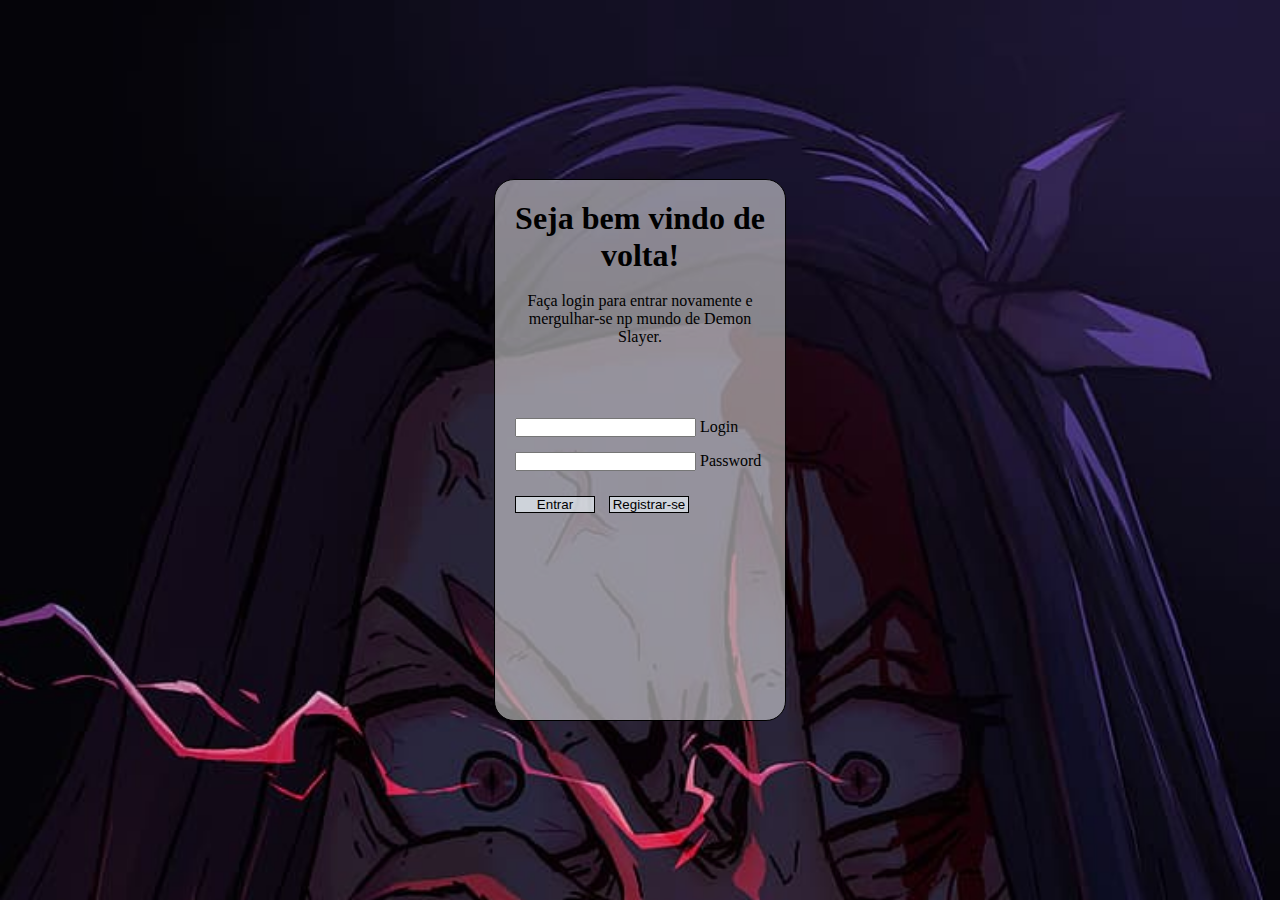
==== index.html @ a71b3f47 "inicio tela login" ====
<!DOCTYPE html>
<html lang="pt-br">
<head>
    <meta charset="UTF-8">
    <meta http-equiv="X-UA-Compatible" content="IE=edge">
    <meta name="viewport" content="width=device-width, initial-scale=1.0">
    <link rel="stylesheet" href="styles/style.css">
    <link rel="stylesheet" href="styles/media-query.css">
    <title>Login</title>
</head>
<body>
    <main>
        <section id="login">
            <div id="formulario">
                <h1>Seja bem vindo de volta!</h1>
<br>
                <p>Faça login para entrar novamente e mergulhar-se np mundo de Demon Slayer.</p>
<br>
<br>
<br>
<br>                
                <form action="cadastro.php" method="post" autocomplete="on">
                    <input type="email" name="login" id="ilogin" autocomplete="email">
                    <label for="ilogin">Login</label>

                    <input type="password" name="password" id="ipassword" autocomplete="current-password">
                    <label for="ipassword">Password</label>

                    <button><a href="#">Entrar</a></button>
                    <button><a href="#">Registrar-se</a></button>
                </form>
            </div>
        </section>
    </main>
</body>
</html>
---- styles/style.css ----
@charset "UTF-8";

*{
    margin: 0px;
    padding: 0px;
}

h1, p {
    text-align: center;
}

body {
    background-image: url(../images/kamado-nezuko-kimetsu-no-yaiba-red-eyes-illustration-fan-art-hd-wallpaper-preview.jpg); 
    background-repeat: no-repeat;
    background-size: cover;
}

section#login {
    background-color: rgba(255, 255, 255, 0.5);
    border: 1px solid black;
    border-radius: 20px;
    width: 250px;
    height: 500px;
    padding: 20px;

    /*PARA CENTRALIZAR MEU SECTION NO MEIO DA TELA */
    position: absolute;
    top: 50%;
    left: 50%;
    transform: translate(-50%, -50%);
}

section#login div#formulario form input#ilogin {
    margin-bottom: 15px;
}

section#login div#formulario form button {
    background-color: rgba(240, 248, 255, 0.63);
    border: 1px solid black;
    width: 80px;
    margin: 25px 10px 0px 0px;
}

section#login div#formulario form button a {
    text-decoration: none;
    color: black;
}
---- styles/media-query.css ----
@charset "UTF-8";
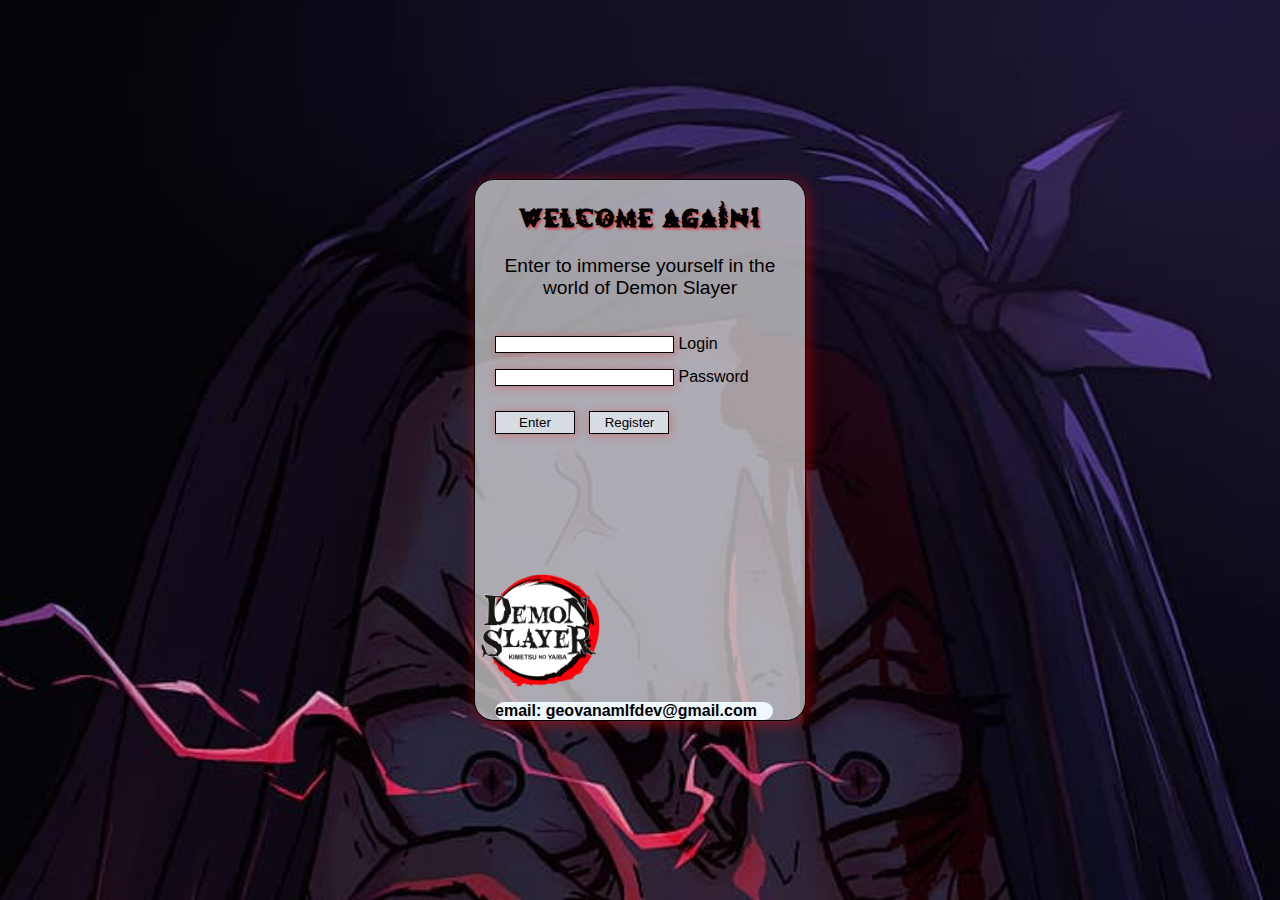
==== commit 05166ed1: "update" ====
--- a/index.html
+++ b/index.html
@@ -12,13 +12,11 @@
     <main>
         <section id="login">
             <div id="formulario">
-                <h1>Seja bem vindo de volta!</h1>
+                <h1>Welcome again!</h1>
 <br>
-                <p>Faça login para entrar novamente e mergulhar-se np mundo de Demon Slayer.</p>
+                <p>Enter to immerse yourself in the world of Demon Slayer</p>
 <br>
-<br>
-<br>
-<br>                
+<br>           
                 <form action="cadastro.php" method="post" autocomplete="on">
                     <input type="email" name="login" id="ilogin" autocomplete="email">
                     <label for="ilogin">Login</label>
@@ -26,10 +24,15 @@
                     <input type="password" name="password" id="ipassword" autocomplete="current-password">
                     <label for="ipassword">Password</label>
 
-                    <button><a href="#">Entrar</a></button>
-                    <button><a href="#">Registrar-se</a></button>
+                    <button><a href="#">Enter</a></button>
+                    <button><a href="#">Register</a></button>
                 </form>
             </div>
+
+            <div id="img">
+                <img src="images/Demon-Slayer-Logo.png" width="200px" alt="Demon Slayer">
+            </div>
+                <h2>email: geovanamlfdev@gmail.com</h2>
         </section>
     </main>
 </body>
--- a/styles/style.css
+++ b/styles/style.css
@@ -1,25 +1,55 @@
 @charset "UTF-8";
+
+@font-face {
+    font-family: 'demon';
+    src: url(../fonts/MB-Demonic_Tale.ttf) format('truetype');
+}
 
 *{
     margin: 0px;
     padding: 0px;
+    font-family: Arial, Helvetica, sans-serif;
 }
 
-h1, p {
+h1 {
     text-align: center;
+    text-shadow: 2px 2px 2px rgba(255, 0, 0, 0.486);
+    font-family: 'demon', sans-serif;
+    font-size: 2em;
+}
+
+h2 {
+    text-align: left;
+    background-color: aliceblue;
+    border-radius: 10px;
+    margin: 13px 12px 0px 0px;
+    font-size: medium;
+}
+
+p {
+    text-align: center;
+    font-size: 1.2em;
 }
 
 body {
+    width: 100vw;
+    height: 100vh;
     background-image: url(../images/kamado-nezuko-kimetsu-no-yaiba-red-eyes-illustration-fan-art-hd-wallpaper-preview.jpg); 
     background-repeat: no-repeat;
     background-size: cover;
 }
 
+main {
+    width: 100vw;
+    height: 100vh;
+}
+
 section#login {
-    background-color: rgba(255, 255, 255, 0.5);
+    background-color: rgba(255, 255, 255, 0.616);
     border: 1px solid black;
+    box-shadow: 2px 2px 15px rgba(255, 0, 0, 0.486);
     border-radius: 20px;
-    width: 250px;
+    width: 290px;
     height: 500px;
     padding: 20px;
 
@@ -31,17 +61,41 @@
 }
 
 section#login div#formulario form input#ilogin {
+    box-shadow: 1px 1px 10px rgba(255, 0, 0, 0.301);
     margin-bottom: 15px;
+    border: 1px solid black;
+}
+
+section#login div#formulario form input#ipassword {
+    border: 1px solid black;
+    box-shadow: 1px 1px 10px rgba(255, 0, 0, 0.301);
 }
 
 section#login div#formulario form button {
     background-color: rgba(240, 248, 255, 0.63);
     border: 1px solid black;
+    box-shadow: 1px 1px 10px rgba(255, 0, 0, 0.301);
     width: 80px;
     margin: 25px 10px 0px 0px;
+    padding: 3px;
+
 }
 
 section#login div#formulario form button a {
     text-decoration: none;
     color: black;
 }
+
+div#social {
+    background-color: rgba(240, 248, 255, 0.705);
+    border-radius: 10px;
+    box-shadow: 1px 1px 10px rgba(255, 0, 0, 0.301);
+    margin-top: 200px;
+    padding: 10px;
+}
+
+div#img {
+    width: 190px;
+    height: 115px;
+    margin: 140px 0px -0px -55px;
+}
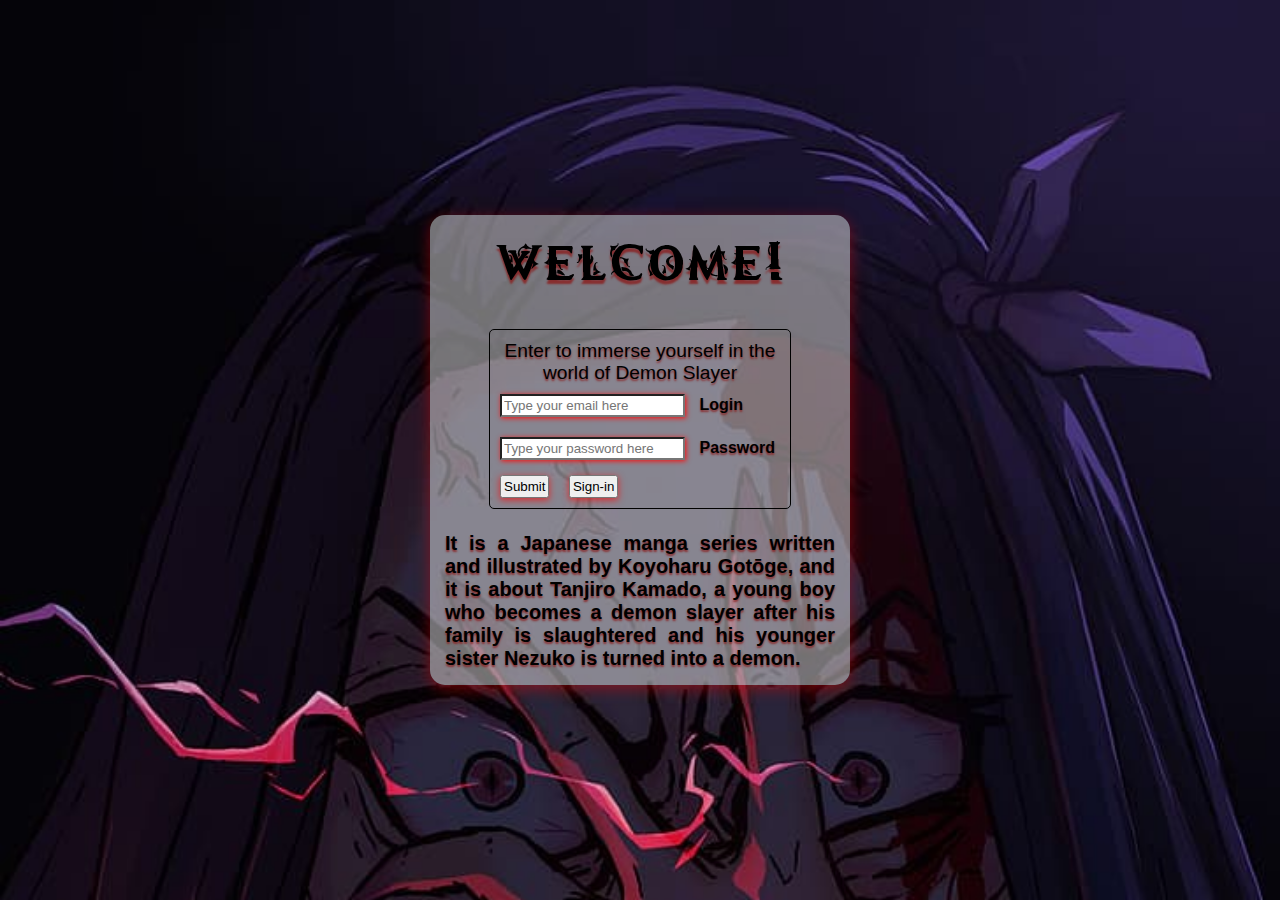
==== commit 2def14bb: "estrutura do codigo totalmente mudada" ====
--- a/index.html
+++ b/index.html
@@ -4,36 +4,29 @@
     <meta charset="UTF-8">
     <meta http-equiv="X-UA-Compatible" content="IE=edge">
     <meta name="viewport" content="width=device-width, initial-scale=1.0">
-    <link rel="stylesheet" href="styles/style.css">
+    <link rel="stylesheet" href="styles/style.css" media="all">
     <link rel="stylesheet" href="styles/media-query.css">
-    <title>Login</title>
+    <link rel="shortcut icon" href="#" type="image/x-icon">
+    <title>Nezuko Kamado</title>
 </head>
 <body>
-    <main>
-        <section id="login">
-            <div id="formulario">
-                <h1>Welcome again!</h1>
-<br>
-                <p>Enter to immerse yourself in the world of Demon Slayer</p>
-<br>
-<br>           
-                <form action="cadastro.php" method="post" autocomplete="on">
-                    <input type="email" name="login" id="ilogin" autocomplete="email">
-                    <label for="ilogin">Login</label>
+    <section>
+        <h1>Welcome!</h1>       
+        <div id="formulario">
+            <form action="cadastro.php" method="post" autocomplete="on">
+                <p id="p1">Enter to immerse yourself in the world of Demon Slayer</p>
 
-                    <input type="password" name="password" id="ipassword" autocomplete="current-password">
-                    <label for="ipassword">Password</label>
+                <input type="email" name="email" id="iemail" required autocomplete="email" placeholder="Type your email here">
+                <label for="iemail">Login</label>
 
-                    <button><a href="#">Enter</a></button>
-                    <button><a href="#">Register</a></button>
-                </form>
-            </div>
+                <input type="password" name="password" id="ipassword" required autocomplete="current-password" placeholder="Type your password here">
+                <label for="ipassword">Password</label>
 
-            <div id="img">
-                <img src="images/Demon-Slayer-Logo.png" width="200px" alt="Demon Slayer">
-            </div>
-                <h2>email: geovanamlfdev@gmail.com</h2>
-        </section>
-    </main>
+                <input class="subt" type="submit" value="Submit">
+                <input class="subt" type="reset" value="Sign-in">
+        </div>
+            <p id="p2">It is a Japanese manga series written and illustrated by Koyoharu Gotōge, and it is about Tanjiro Kamado, a young boy who becomes a demon slayer after his family is slaughtered and his younger sister Nezuko is turned into a demon.</p>
+        </form>
+    </section>
 </body>
 </html>--- a/styles/style.css
+++ b/styles/style.css
@@ -11,91 +11,86 @@
     font-family: Arial, Helvetica, sans-serif;
 }
 
-h1 {
-    text-align: center;
-    text-shadow: 2px 2px 2px rgba(255, 0, 0, 0.486);
-    font-family: 'demon', sans-serif;
-    font-size: 2em;
-}
-
-h2 {
-    text-align: left;
-    background-color: aliceblue;
-    border-radius: 10px;
-    margin: 13px 12px 0px 0px;
-    font-size: medium;
-}
-
-p {
-    text-align: center;
-    font-size: 1.2em;
-}
-
 body {
-    width: 100vw;
-    height: 100vh;
-    background-image: url(../images/kamado-nezuko-kimetsu-no-yaiba-red-eyes-illustration-fan-art-hd-wallpaper-preview.jpg); 
+    background-image: url(../images/kamado-nezuko-kimetsu-no-yaiba-red-eyes-illustration-fan-art-hd-wallpaper-preview.jpg);
     background-repeat: no-repeat;
     background-size: cover;
 }
 
-main {
+body, html {
+    background-color: green;
+    height: 100vh;
     width: 100vw;
-    height: 100vh;
 }
 
-section#login {
-    background-color: rgba(255, 255, 255, 0.616);
-    border: 1px solid black;
-    box-shadow: 2px 2px 15px rgba(255, 0, 0, 0.486);
-    border-radius: 20px;
-    width: 290px;
-    height: 500px;
-    padding: 20px;
+section {
+    background-color: rgba(255, 255, 255, 0.445);
+    border-radius: 15px;
+    box-shadow: 0px 4px 15px rgba(255, 0, 0, 0.411);
+    padding: 10px;
+    width: 400px;
+    height: 450px;
 
-    /*PARA CENTRALIZAR MEU SECTION NO MEIO DA TELA */
+    /* POSICIONANDO MEU FORM NO MEIO DA TELA */
     position: absolute;
     top: 50%;
     left: 50%;
-    transform: translate(-50%, -50%);
+    transform: translate(-50%, -50%); 
 }
 
-section#login div#formulario form input#ilogin {
-    box-shadow: 1px 1px 10px rgba(255, 0, 0, 0.301);
-    margin-bottom: 15px;
-    border: 1px solid black;
+section h1 {
+    margin-bottom: 30px;
+    text-align: center;
+    text-shadow: 0px 4px 2px rgba(138, 31, 31, 0.836);
+    font-family: 'demon', sans-serif;
+    font-weight: lighter;
+    font-size: 4em;
 }
 
-section#login div#formulario form input#ipassword {
+div#formulario {
     border: 1px solid black;
-    box-shadow: 1px 1px 10px rgba(255, 0, 0, 0.301);
+    border-radius: 5px;
+    padding: 10px 0px 10px 0px;
+    width: 300px;
+    margin: auto;  
 }
 
-section#login div#formulario form button {
-    background-color: rgba(240, 248, 255, 0.63);
-    border: 1px solid black;
-    box-shadow: 1px 1px 10px rgba(255, 0, 0, 0.301);
-    width: 80px;
-    margin: 25px 10px 0px 0px;
-    padding: 3px;
-
+div#formulario form input#iemail {
+    margin: 10px;
+    padding: 2px;
+    box-shadow: 1px 1px 5px rgb(255, 9, 9);
 }
 
-section#login div#formulario form button a {
-    text-decoration: none;
-    color: black;
+div#formulario form input#ipassword {
+    margin: 10px;
+    padding: 2px;
+    box-shadow: 1px 1px 5px rgb(255, 9, 9);
 }
 
-div#social {
-    background-color: rgba(240, 248, 255, 0.705);
-    border-radius: 10px;
-    box-shadow: 1px 1px 10px rgba(255, 0, 0, 0.301);
-    margin-top: 200px;
-    padding: 10px;
+label {
+    font-weight: bold;
+    text-shadow: 0px 2px 2px rgba(138, 31, 31, 0.836);
 }
 
-div#img {
-    width: 190px;
-    height: 115px;
-    margin: 140px 0px -0px -55px;
+section p#p1 {
+    text-align: center;
+    text-shadow: 0px 2px 2px rgba(138, 31, 31, 0.836);
+    font-size: 1.2em;
 }
+
+section p#p2 {
+    position: fixed;
+    left: 0;
+    bottom: 0;
+    padding: 15px;
+    text-align: justify;
+    text-shadow: 0px 2px 2px rgba(138, 31, 31, 0.836);
+    font-size: 20px;
+    font-weight: bold;
+}
+
+.subt {
+    box-shadow: 0px 2px 7px rgba(255, 0, 0, 0.692);
+    margin: 5px 5px 0px 10px;
+    padding: 2px;
+}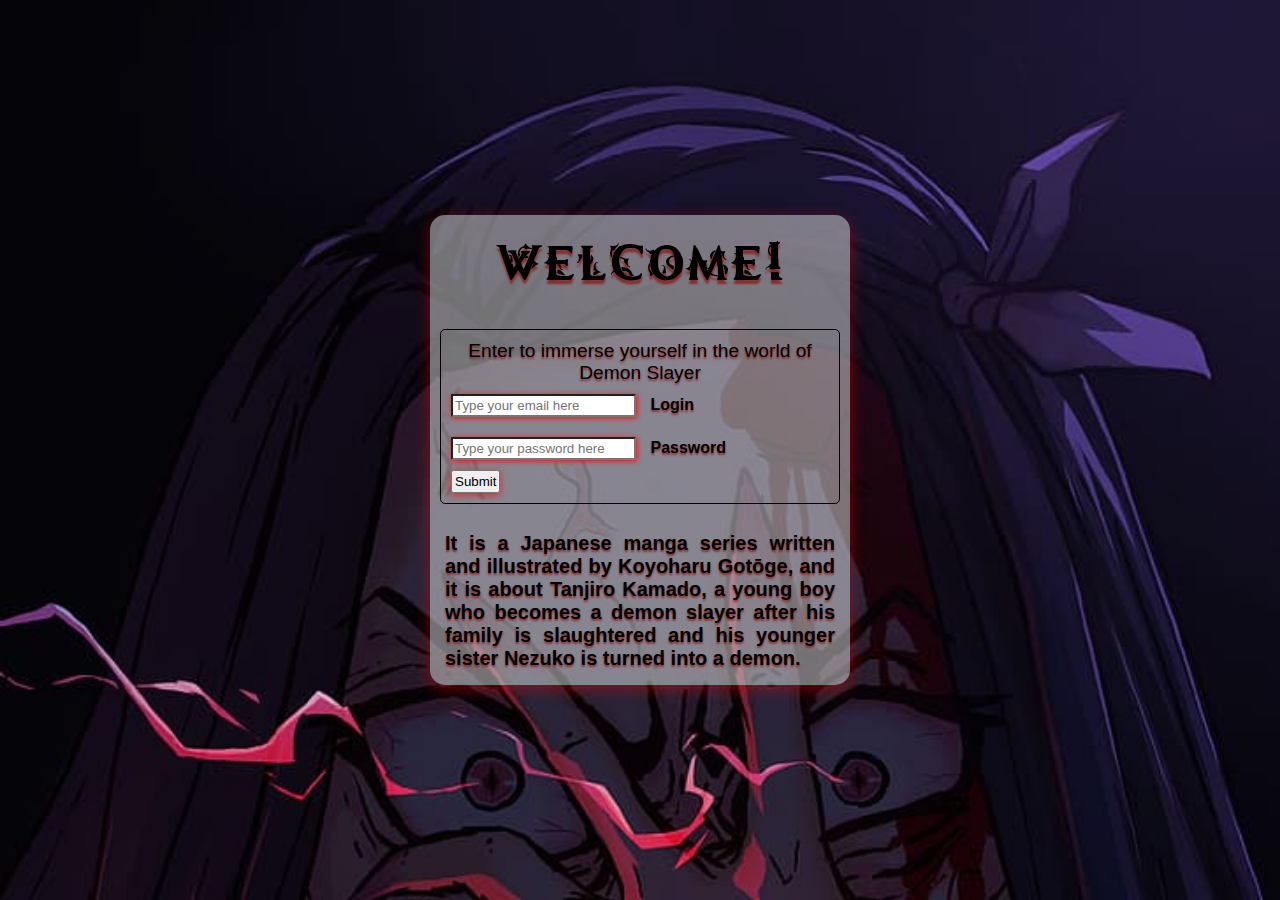
==== commit 1305a041: "change input submit and reset to button" ====
--- a/index.html
+++ b/index.html
@@ -22,8 +22,7 @@
                 <input type="password" name="password" id="ipassword" required autocomplete="current-password" placeholder="Type your password here">
                 <label for="ipassword">Password</label>
 
-                <input class="subt" type="submit" value="Submit">
-                <input class="subt" type="reset" value="Sign-in">
+               <button><a href="#">Submit</a></button>
         </div>
             <p id="p2">It is a Japanese manga series written and illustrated by Koyoharu Gotōge, and it is about Tanjiro Kamado, a young boy who becomes a demon slayer after his family is slaughtered and his younger sister Nezuko is turned into a demon.</p>
         </form>
--- a/styles/style.css
+++ b/styles/style.css
@@ -51,7 +51,7 @@
     border: 1px solid black;
     border-radius: 5px;
     padding: 10px 0px 10px 0px;
-    width: 300px;
+    
     margin: auto;  
 }
 
@@ -89,8 +89,15 @@
     font-weight: bold;
 }
 
-.subt {
+button {
+    display: block;
     box-shadow: 0px 2px 7px rgba(255, 0, 0, 0.692);
-    margin: 5px 5px 0px 10px;
+    margin-left: 10px;
     padding: 2px;
-}+}
+
+button a {
+    text-decoration: none;
+    color: black;
+}
+
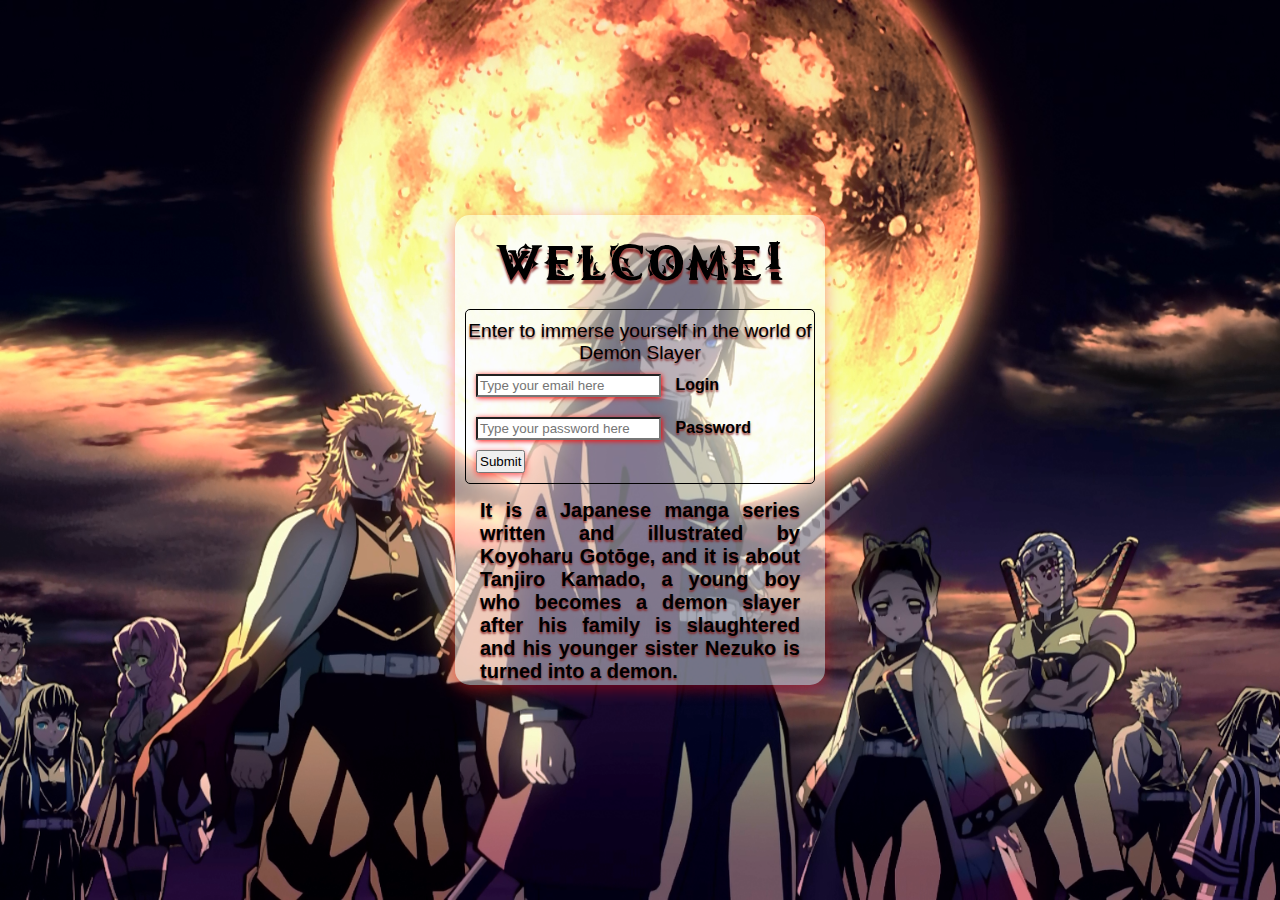
==== commit 16f78f90: "criei header da pag02" ====
--- a/index.html
+++ b/index.html
@@ -7,7 +7,7 @@
     <link rel="stylesheet" href="styles/style.css" media="all">
     <link rel="stylesheet" href="styles/media-query.css">
     <link rel="shortcut icon" href="#" type="image/x-icon">
-    <title>Nezuko Kamado</title>
+    <title>Login</title>
 </head>
 <body>
     <section>
@@ -22,7 +22,7 @@
                 <input type="password" name="password" id="ipassword" required autocomplete="current-password" placeholder="Type your password here">
                 <label for="ipassword">Password</label>
 
-               <button><a href="#">Submit</a></button>
+               <button><a href="nezuko-kamado.html" target="_self">Submit</a></button>
         </div>
             <p id="p2">It is a Japanese manga series written and illustrated by Koyoharu Gotōge, and it is about Tanjiro Kamado, a young boy who becomes a demon slayer after his family is slaughtered and his younger sister Nezuko is turned into a demon.</p>
         </form>
--- a/styles/style.css
+++ b/styles/style.css
@@ -18,7 +18,7 @@
 }
 
 body, html {
-    background-color: green;
+    background-color: rgb(0, 0, 0);
     height: 100vh;
     width: 100vw;
 }
@@ -28,7 +28,7 @@
     border-radius: 15px;
     box-shadow: 0px 4px 15px rgba(255, 0, 0, 0.411);
     padding: 10px;
-    width: 400px;
+    width: 350px;
     height: 450px;
 
     /* POSICIONANDO MEU FORM NO MEIO DA TELA */
@@ -39,7 +39,7 @@
 }
 
 section h1 {
-    margin-bottom: 30px;
+    margin-bottom: 10px;
     text-align: center;
     text-shadow: 0px 4px 2px rgba(138, 31, 31, 0.836);
     font-family: 'demon', sans-serif;
@@ -51,7 +51,6 @@
     border: 1px solid black;
     border-radius: 5px;
     padding: 10px 0px 10px 0px;
-    
     margin: auto;  
 }
 
@@ -79,9 +78,6 @@
 }
 
 section p#p2 {
-    position: fixed;
-    left: 0;
-    bottom: 0;
     padding: 15px;
     text-align: justify;
     text-shadow: 0px 2px 2px rgba(138, 31, 31, 0.836);
--- a/styles/media-query.css
+++ b/styles/media-query.css
@@ -1,3 +1,18 @@
 @charset "UTF-8";
 
+@media screen and (max-width: 419px) {
+    section {
+        border-radius: 10px;
+        padding: 0px;
+        width: fit-content;
+        height: fit-content;
+    }
+}
 
+@media screen and (min-width: 890px) {
+    body {
+        background-image: url(../images/hasribckg.png);
+        background-position: center;
+        background-repeat: no-repeat;
+    }
+}